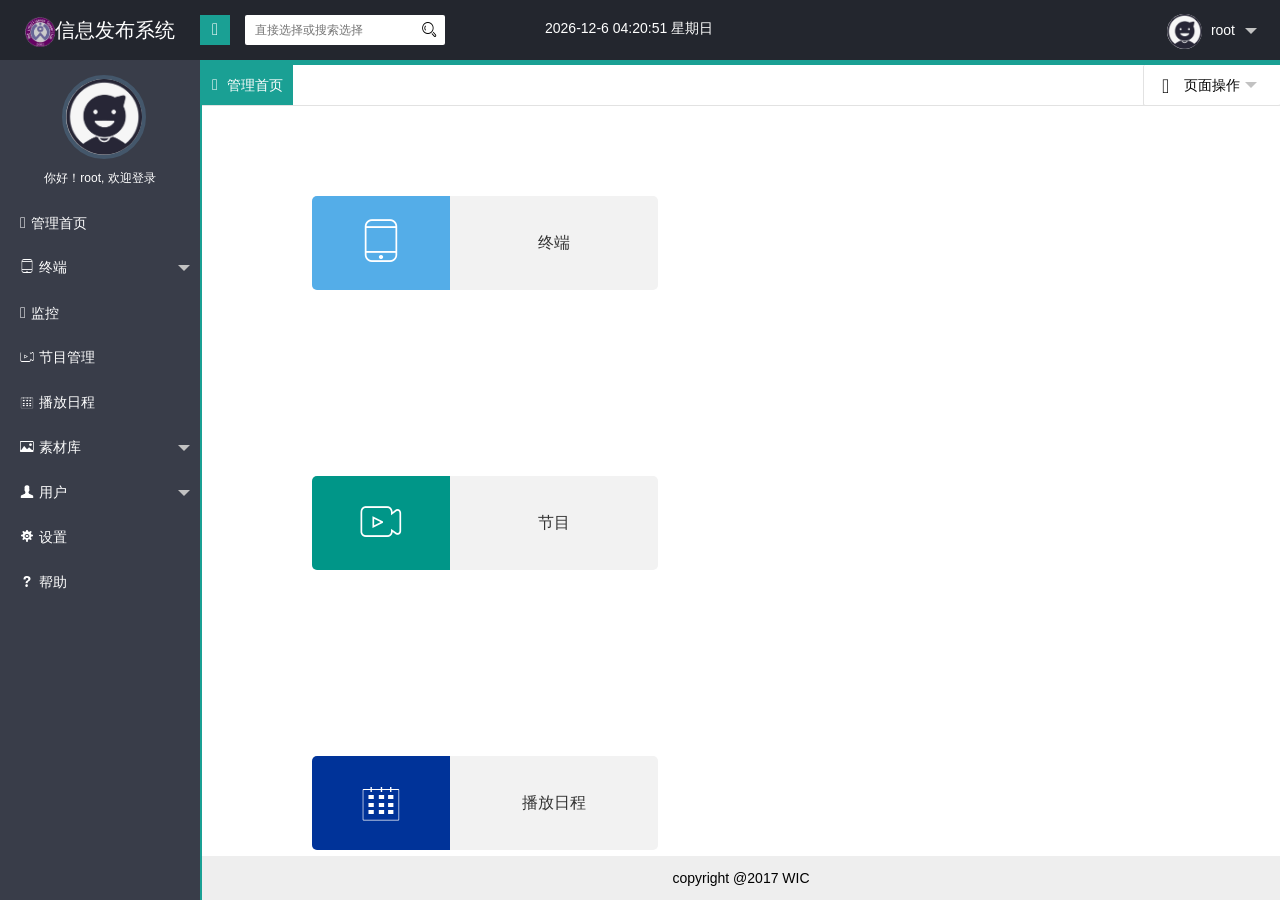
==== index.html @ 95e8db1d "1.0" ====
﻿<!DOCTYPE html>
<html>
<head>
	<meta charset="utf-8">
	<title>公共广播系统</title>
	<meta name="renderer" content="webkit">
	<meta http-equiv="X-UA-Compatible" content="IE=edge,chrome=1">
	<meta http-equiv="Access-Control-Allow-Origin" content="*">
	<meta name="viewport" content="width=device-width, initial-scale=1, maximum-scale=1">
	<meta name="format-detection" content="telephone=no">

	<link rel="icon" href="images/公司logo.png">
	<link rel="stylesheet" href="../layui/css/layui.css" media="all" />
	<link rel="stylesheet" href="../css/iconfont.css" media="all" />
	<link rel="stylesheet" href="../css/main.css" media="all" />

</head>
<body class="main_body">
	<div class="layui-layout layui-layout-admin">
		<!-- 顶部 -->
		<div class="layui-header header">
			<div class="layui-main">
				<a href="#" class="logo"><img src='images/公司logo.png' width="30" height="30">信息发布系统</a>
				<!-- 显示/隐藏菜单 -->
				<a href="javascript:;" class="iconfont hideMenu icon-menu1"></a>
				<!-- 搜索 -->
				<div class="layui-form component">
			        <select name="modules" lay-verify="required" lay-search="">
						<option value="">直接选择或搜索选择</option>
						<option value="1">首页</option>
						<option value="2">终端</option>
						<option value="3">终端群组</option>
						<option value="4">操作记录</option>
						<option value="5">节目管理</option>
						<option value="6">播放日程</option>
						<option value="7">素材库</option>
						<option value="8">模板比例</option>
						<option value="9">用户</option>
						<option value="10">设置</option>
						<option value="11">关于</option>
						<option value="12">帮助</option>
			        </select>
			        <i class="layui-icon">&#xe615;</i>
			    </div>

			    <!-- 天气信息 -->
			    <div class="weather" pc>
			    	<div id="tp-weather-widget"></div>
					<script>(function(T,h,i,n,k,P,a,g,e){g=function(){P=h.createElement(i);a=h.getElementsByTagName(i)[0];P.src=k;P.charset="utf-8";P.async=1;a.parentNode.insertBefore(P,a)};T["ThinkPageWeatherWidgetObject"]=n;T[n]||(T[n]=function(){(T[n].q=T[n].q||[]).push(arguments)});T[n].l=+new Date();if(T.attachEvent){T.attachEvent("onload",g)}else{T.addEventListener("load",g,false)}}(window,document,"script","tpwidget","//widget.seniverse.com/widget/chameleon.js"))</script>
					<script>tpwidget("init", {
					    "flavor": "slim",
					    "location": "WX4FBXXFKE4F",
					    "geolocation": "enabled",
					    "language": "zh-chs",
					    "unit": "c",
					    "theme": "chameleon",
					    "container": "tp-weather-widget",
					    "bubble": "disabled",
					    "alarmType": "badge",
					    "color": "#FFFFFF",
					    "uid": "U9EC08A15F",
					    "hash": "039da28f5581f4bcb5c799fb4cdfb673"
					});
					tpwidget("show");</script>  
			    </div>

                <div class="time" pc>
                    <div><span id="clock"></span></div>
                </div>

			    <!-- 顶部右侧菜单 -->
			    <ul class="layui-nav top_menu">
					<li class="layui-nav-item" pc>
						<a href="javascript:;">
							<img src="images/face.png" class="layui-circle" width="35" height="35">
							<cite>root</cite>
						</a>
						<dl class="layui-nav-child">
							<dd><a href="javascript:;" data-url="page/user/userInfo.html"><i class="iconfont icon-zhanghu2" data-icon="icon-zhanghu2"></i><cite>个人资料</cite></a></dd>
							<dd><a href="javascript:;" data-url="page/user/changePwd.html"><i class="iconfont icon-shezhi2" data-icon="icon-shezhi2"></i><cite>修改密码</cite></a></dd>
							<dd><a href="javascript:;" class="changeSkin noAddTab"><i class="iconfont icon-huanfu"></i><cite>更换皮肤</cite></a></dd>
							<dd><a href="page/login/login.html" class="noAddTab"><i class="iconfont icon-logout1"></i><cite>退出</cite></a></dd>
						</dl>
					</li>
				</ul>
			</div>
		</div>
		<!-- 左侧导航 -->
		<div class="layui-side layui-bg-black">
			<div class="user-photo">
				<a class="img" title="我的头像" ><img src="images/face.png"></a>
				<p>你好！<span class="userName">root</span>, 欢迎登录</p>
			</div>
			<div class="navBar layui-side-scroll"></div>
		</div>
		<!-- 右侧内容 -->
		<div class="layui-body layui-form">
			<div class="layui-tab marg0" lay-filter="bodyTab" id="top_tabs_box">
				<ul class="layui-tab-title top_tab" id="top_tabs">
					<li class="layui-this" lay-id=""><i class="iconfont icon-computer"></i> <cite>管理首页</cite></li>
				</ul>
				<ul class="layui-nav closeBox">
				  <li class="layui-nav-item">
				    <a href="javascript:;"><i class="iconfont icon-caozuo"></i> 页面操作</a>
				    <dl class="layui-nav-child">
				      <dd><a href="javascript:;" class="closePageOther"><i class="iconfont icon-guanbi1"></i> 关闭其他</a></dd>
				      <dd><a href="javascript:;" class="closePageAll"><i class="iconfont icon-guanbi2"></i> 关闭全部</a></dd>
				    </dl>
				  </li>
				</ul>
				<div class="layui-tab-content clildFrame">
					<div class="layui-tab-item layui-show">
						<iframe src="page/main.html"></iframe>
					</div>
				</div>
			</div>
		</div>
		<!-- 底部 -->
		<div class="layui-footer footer">
			<p>copyright @2017 WIC</p>
		</div>
	</div>
	
	<!-- 移动导航 -->
	<div class="site-tree-mobile layui-hide"><i class="layui-icon">&#xe602;</i></div>
	<div class="site-mobile-shade"></div>

	<script type="text/javascript" src="layui/layui.js"></script>
	<script type="text/javascript" src="js/leftNav.js"></script>
	<script type="text/javascript" src="js/index.js"></script>
    <script src="js/time.js" type=text/javascript></script>
    <script type="text/javascript">
        var clock = new Clock();
        clock.display(document.getElementById("clock"));
    </script>
</body>
</html>
---- layui/css/layui.css ----
/** layui-v1.0.9_rls MIT License By http://www.layui.com */
 .layui-laypage a,a{text-decoration:none}.layui-btn,.layui-inline,img{vertical-align:middle}.layui-btn,.layui-unselect{-webkit-user-select:none;-ms-user-select:none;-moz-user-select:none}.layui-btn,.layui-tree li i,.layui-unselect{-moz-user-select:none}blockquote,body,button,dd,div,dl,dt,form,h1,h2,h3,h4,h5,h6,input,li,ol,p,pre,td,textarea,th,ul{margin:0;padding:0;-webkit-tap-highlight-color:rgba(0,0,0,0)}a:active,a:hover{outline:0}img{display:inline-block;border:none}li{list-style:none}table{border-collapse:collapse;border-spacing:0}h1,h2,h3{font-size:14px;font-weight:400}h4,h5,h6{font-size:100%;font-weight:400}button,input,optgroup,option,select,textarea{font-family:inherit;font-size:inherit;font-style:inherit;font-weight:inherit;outline:0}pre{white-space:pre-wrap;white-space:-moz-pre-wrap;white-space:-pre-wrap;white-space:-o-pre-wrap;word-wrap:break-word}::-webkit-scrollbar{width:10px;height:10px}::-webkit-scrollbar-button:vertical{display:none}::-webkit-scrollbar-corner,::-webkit-scrollbar-track{background-color:#e2e2e2}::-webkit-scrollbar-thumb{border-radius:0;background-color:rgba(0,0,0,.3)}::-webkit-scrollbar-thumb:vertical:hover{background-color:rgba(0,0,0,.35)}::-webkit-scrollbar-thumb:vertical:active{background-color:rgba(0,0,0,.38)}@font-face{font-family:layui-icon;src:url(../font/iconfont.eot?v=1.0.9);src:url(../font/iconfont.eot?v=1.0.9#iefix) format('embedded-opentype'),url(../font/iconfont.svg?v=1.0.9#iconfont) format('svg'),url(../font/iconfont.woff?v=1.0.9) format('woff'),url(../font/iconfont.ttf?v=1.0.9) format('truetype')}.layui-icon{font-family:layui-icon!important;font-size:16px;font-style:normal;-webkit-font-smoothing:antialiased;-moz-osx-font-smoothing:grayscale}body{line-height:24px;font:14px Helvetica Neue,Helvetica,PingFang SC,\5FAE\8F6F\96C5\9ED1,Tahoma,Arial,sans-serif}hr{height:1px;margin:10px 0;border:0;background-color:#e2e2e2;clear:both}a{color:#333}a:hover{color:#777}a cite{font-style:normal;*cursor:pointer}.layui-box,.layui-box *{-webkit-box-sizing:content-box!important;-moz-box-sizing:content-box!important;box-sizing:content-box!important}.layui-border-box,.layui-border-box *{-webkit-box-sizing:border-box!important;-moz-box-sizing:border-box!important;box-sizing:border-box!important}.layui-clear{clear:both;*zoom:1}.layui-clear:after{content:'\20';clear:both;*zoom:1;display:block;height:0}.layui-inline{position:relative;display:inline-block;*display:inline;*zoom:1}.layui-edge{position:absolute;width:0;height:0;border-style:dashed;border-color:transparent;overflow:hidden}.layui-elip{text-overflow:ellipsis;overflow:hidden;white-space:nowrap}.layui-disabled,.layui-disabled:hover{color:#d2d2d2!important;cursor:not-allowed!important}.layui-circle{border-radius:100%}.layui-show{display:block!important}.layui-hide{display:none!important}.layui-main{position:relative;width:1140px;margin:0 auto}.layui-header{position:relative;z-index:1000;height:60px}.layui-header a:hover{transition:all .5s;-webkit-transition:all .5s}.layui-side{position:fixed;top:0;bottom:0;z-index:999;width:200px;overflow-x:hidden}.layui-side-scroll{width:220px;height:100%;overflow-x:hidden}.layui-body{position:absolute;left:200px;right:0;top:0;bottom:0;z-index:998;width:auto;overflow:hidden;overflow-y:auto;-webkit-box-sizing:border-box;-moz-box-sizing:border-box;box-sizing:border-box}.layui-layout-admin .layui-header{background-color:#23262E}.layui-layout-admin .layui-side{top:60px;width:200px;overflow-x:hidden}.layui-layout-admin .layui-body{top:60px;bottom:44px}.layui-layout-admin .layui-main{width:auto;margin:0 15px}.layui-layout-admin .layui-footer{position:fixed;left:200px;right:0;bottom:0;height:44px;background-color:#eee}.layui-btn,.layui-input,.layui-select,.layui-textarea,.layui-upload-button{outline:0;-webkit-transition:border-color .3s cubic-bezier(.65,.05,.35,.5);transition:border-color .3s cubic-bezier(.65,.05,.35,.5);-webkit-box-sizing:border-box!important;-moz-box-sizing:border-box!important;box-sizing:border-box!important}.layui-elem-quote{margin-bottom:10px;padding:15px;line-height:22px;border-left:5px solid #009688;border-radius:0 2px 2px 0;background-color:#f2f2f2}.layui-quote-nm{border-color:#e2e2e2;border-style:solid;border-width:1px 1px 1px 5px;background:0 0}.layui-elem-field{margin-bottom:10px;padding:0;border:1px solid #e2e2e2}.layui-elem-field legend{margin-left:20px;padding:0 10px;font-size:20px;font-weight:300}.layui-field-title{margin:10px 0 20px;border:none;border-top:1px solid #e2e2e2}.layui-field-box{padding:10px 15px}.layui-field-title .layui-field-box{padding:10px 0}.layui-progress{position:relative;height:6px;border-radius:20px;background-color:#e2e2e2}.layui-progress-bar{position:absolute;width:0;max-width:100%;height:6px;border-radius:20px;text-align:right;background-color:#5FB878;transition:all .3s;-webkit-transition:all .3s}.layui-progress-big,.layui-progress-big .layui-progress-bar{height:18px;line-height:18px}.layui-progress-text{position:relative;top:-18px;line-height:18px;font-size:12px;color:#666}.layui-progress-big .layui-progress-text{position:static;padding:0 10px;color:#fff}.layui-collapse{border:1px solid #e2e2e2;border-radius:2px}.layui-colla-item{border-top:1px solid #e2e2e2}.layui-colla-item:first-child{border-top:none}.layui-colla-title{position:relative;height:42px;line-height:42px;padding:0 15px 0 35px;color:#333;background-color:#f2f2f2;cursor:pointer}.layui-colla-content{display:none;padding:10px 15px;line-height:22px;border-top:1px solid #e2e2e2;color:#666}.layui-colla-icon{position:absolute;left:15px;top:0;font-size:14px}.layui-bg-red{background-color:#FF5722}.layui-bg-orange{background-color:#F7B824}.layui-bg-green{background-color:#009688}.layui-bg-cyan{background-color:#2F4056}.layui-bg-blue{background-color:#1E9FFF}.layui-bg-black{background-color:#393D49}.layui-bg-gray{background-color:#eee}.layui-word-aux{font-size:12px;color:#999;padding:0 5px}.layui-btn{display:inline-block;height:38px;line-height:38px;padding:0 18px;background-color:#009688;color:#fff;white-space:nowrap;text-align:center;font-size:14px;border:none;border-radius:2px;cursor:pointer;opacity:.9;filter:alpha(opacity=90)}.layui-btn:hover{opacity:.8;filter:alpha(opacity=80);color:#fff}.layui-btn:active{opacity:1;filter:alpha(opacity=100)}.layui-btn+.layui-btn{margin-left:10px}.layui-btn-radius{border-radius:100px}.layui-btn .layui-icon{font-size:18px;vertical-align:bottom}.layui-btn-primary{border:1px solid #C9C9C9;background-color:#fff;color:#555}.layui-btn-primary:hover{border-color:#009688;color:#333}.layui-btn-normal{background-color:#1E9FFF}.layui-btn-warm{background-color:#F7B824}.layui-btn-danger{background-color:#FF5722}.layui-btn-disabled,.layui-btn-disabled:active,.layui-btn-disabled:hover{border:1px solid #e6e6e6;background-color:#FBFBFB;color:#C9C9C9;cursor:not-allowed;opacity:1}.layui-btn-big{height:44px;line-height:44px;padding:0 25px;font-size:16px}.layui-btn-small{height:30px;line-height:30px;padding:0 10px;font-size:12px}.layui-btn-small i{font-size:16px!important}.layui-btn-mini{height:22px;line-height:22px;padding:0 5px;font-size:12px}.layui-btn-mini i{font-size:14px!important}.layui-btn-group{display:inline-block;vertical-align:middle;font-size:0}.layui-btn-group .layui-btn{margin-left:0!important;margin-right:0!important;border-left:1px solid rgba(255,255,255,.5);border-radius:0}.layui-btn-group .layui-btn-primary{border-left:none}.layui-btn-group .layui-btn-primary:hover{border-color:#C9C9C9;color:#009688}.layui-btn-group .layui-btn:first-child{border-left:none;border-radius:2px 0 0 2px}.layui-btn-group .layui-btn-primary:first-child{border-left:1px solid #c9c9c9}.layui-btn-group .layui-btn:last-child{border-radius:0 2px 2px 0}.layui-btn-group .layui-btn+.layui-btn{margin-left:0}.layui-btn-group+.layui-btn-group{margin-left:10px}.layui-input,.layui-select,.layui-textarea{height:38px;line-height:38px;line-height:36px\9;border:1px solid #e6e6e6;background-color:#fff;border-radius:2px}.layui-form-label,.layui-form-mid,.layui-textarea{line-height:20px;position:relative}.layui-input,.layui-textarea{display:block;width:100%;padding-left:10px}.layui-input:hover,.layui-textarea:hover{border-color:#D2D2D2!important}.layui-input:focus,.layui-textarea:focus{border-color:#C9C9C9!important}.layui-textarea{min-height:100px;height:auto;padding:6px 10px;resize:vertical}.layui-select{padding:0 10px}.layui-form input[type=checkbox],.layui-form input[type=radio],.layui-form select{display:none}.layui-form-item{margin-bottom:15px;clear:both;*zoom:1}.layui-form-item:after{content:'\20';clear:both;*zoom:1;display:block;height:0}.layui-form-label{float:left;display:block;padding:9px 15px;width:80px;font-weight:400;text-align:right}.layui-form-item .layui-inline{margin-bottom:5px;margin-right:10px}.layui-input-block,.layui-input-inline{position:relative}.layui-input-block{margin-left:110px;min-height:36px}.layui-input-inline{display:inline-block;vertical-align:middle}.layui-form-item .layui-input-inline{float:left;width:190px;margin-right:10px}.layui-form-text .layui-input-inline{width:auto}.layui-form-mid{float:left;display:block;padding:8px 0;margin-right:10px}.layui-form-danger+.layui-form-select .layui-input,.layui-form-danger:focus{border:1px solid #FF5722!important}.layui-form-select{position:relative}.layui-form-select .layui-input{padding-right:30px;cursor:pointer}.layui-form-select .layui-edge{position:absolute;right:10px;top:50%;margin-top:-3px;cursor:pointer;border-width:6px;border-top-color:#c2c2c2;border-top-style:solid;transition:all .3s;-webkit-transition:all .3s}.layui-form-select dl{display:none;position:absolute;left:0;top:42px;padding:5px 0;z-index:999;min-width:100%;border:1px solid #d2d2d2;max-height:300px;overflow-y:auto;background-color:#fff;border-radius:2px;box-shadow:0 2px 4px rgba(0,0,0,.12);box-sizing:border-box}.layui-form-select dl dd,.layui-form-select dl dt{padding:0 10px;line-height:36px;white-space:nowrap;overflow:hidden;text-overflow:ellipsis}.layui-form-select dl dt{font-size:12px;color:#999}.layui-form-select dl dd{cursor:pointer}.layui-form-select dl dd:hover{background-color:#f2f2f2}.layui-form-select .layui-select-group dd{padding-left:20px}.layui-form-select dl dd.layui-this{background-color:#5FB878;color:#fff}.layui-form-checkbox,.layui-form-select dl dd.layui-disabled{background-color:#fff}.layui-form-selected dl{display:block}.layui-form-checkbox,.layui-form-checkbox *,.layui-form-radio,.layui-form-radio *,.layui-form-switch{display:inline-block;vertical-align:middle}.layui-form-selected .layui-edge{margin-top:-9px;-webkit-transform:rotate(180deg);transform:rotate(180deg);margin-top:-3px\9}:root .layui-form-selected .layui-edge{margin-top:-9px\0/IE9}.layui-select-none{margin:5px 0;text-align:center;color:#999}.layui-select-disabled .layui-disabled{border-color:#eee!important}.layui-select-disabled .layui-edge{border-top-color:#d2d2d2}.layui-form-checkbox{position:relative;height:30px;line-height:28px;margin-right:10px;padding-right:30px;border:1px solid #d2d2d2;cursor:pointer;font-size:0;border-radius:2px;-webkit-transition:.1s linear;transition:.1s linear;box-sizing:border-box!important}.layui-form-checkbox:hover{border:1px solid #c2c2c2}.layui-form-checkbox span{padding:0 10px;height:100%;font-size:14px;background-color:#d2d2d2;color:#fff;overflow:hidden;white-space:nowrap;text-overflow:ellipsis}.layui-form-checkbox:hover span{background-color:#c2c2c2}.layui-form-checkbox i{position:absolute;right:0;width:30px;color:#fff;font-size:20px;text-align:center}.layui-form-checkbox:hover i{color:#c2c2c2}.layui-form-checked,.layui-form-checked:hover{border-color:#5FB878}.layui-form-checked span,.layui-form-checked:hover span{background-color:#5FB878}.layui-form-checked i,.layui-form-checked:hover i{color:#5FB878}.layui-form-item .layui-form-checkbox{margin-top:4px}.layui-form-checkbox[lay-skin=primary]{height:auto!important;line-height:normal!important;border:none!important;margin-right:0;padding-right:0;background:0 0}.layui-form-checkbox[lay-skin=primary] span{float:right;padding-right:15px;line-height:18px;background:0 0;color:#666}.layui-form-checkbox[lay-skin=primary] i{position:relative;top:0;width:16px;line-height:16px;border:1px solid #d2d2d2;font-size:12px;border-radius:2px;background-color:#fff;-webkit-transition:.1s linear;transition:.1s linear}.layui-form-checkbox[lay-skin=primary]:hover i{border-color:#5FB878;color:#fff}.layui-form-checked[lay-skin=primary] i{border-color:#5FB878;background-color:#5FB878;color:#fff}.layui-checkbox-disbaled[lay-skin=primary] span{background:0 0!important}.layui-checkbox-disbaled[lay-skin=primary]:hover i{border-color:#d2d2d2}.layui-form-item .layui-form-checkbox[lay-skin=primary]{margin-top:10px}.layui-form-switch{position:relative;height:22px;line-height:22px;width:42px;padding:0 5px;margin-top:8px;border:1px solid #d2d2d2;border-radius:20px;cursor:pointer;background-color:#fff;-webkit-transition:.1s linear;transition:.1s linear}.layui-form-switch i{position:absolute;left:5px;top:3px;width:16px;height:16px;border-radius:20px;background-color:#d2d2d2;-webkit-transition:.1s linear;transition:.1s linear}.layui-form-switch em{position:absolute;right:5px;top:0;width:25px;padding:0!important;text-align:center!important;color:#999!important;font-style:normal!important;font-size:12px}.layui-form-onswitch{border-color:#5FB878;background-color:#5FB878}.layui-form-onswitch i{left:32px;background-color:#fff}.layui-form-onswitch em{left:5px;right:auto;color:#fff!important}.layui-checkbox-disbaled{border-color:#e2e2e2!important}.layui-checkbox-disbaled span{background-color:#e2e2e2!important}.layui-checkbox-disbaled:hover i{color:#fff!important}.layui-form-radio{line-height:28px;margin:6px 10px 0 0;padding-right:10px;cursor:pointer;font-size:0}.layui-form-radio i{margin-right:8px;font-size:22px;color:#c2c2c2}.layui-form-radio span{font-size:14px}.layui-form-radio i:hover,.layui-form-radioed i{color:#5FB878}.layui-radio-disbaled i{color:#e2e2e2!important}.layui-form-pane .layui-form-label{width:110px;padding:8px 15px;height:38px;line-height:20px;border:1px solid #e6e6e6;border-radius:2px 0 0 2px;text-align:center;background-color:#FBFBFB;overflow:hidden;white-space:nowrap;text-overflow:ellipsis;-webkit-box-sizing:border-box!important;-moz-box-sizing:border-box!important;box-sizing:border-box!important}.layui-form-pane .layui-input-inline{margin-left:-1px}.layui-form-pane .layui-input-block{margin-left:110px;left:-1px}.layui-form-pane .layui-input{border-radius:0 2px 2px 0}.layui-form-pane .layui-form-text .layui-form-label{float:none;width:100%;border-right:1px solid #e6e6e6;border-radius:2px;-webkit-box-sizing:border-box!important;-moz-box-sizing:border-box!important;box-sizing:border-box!important;text-align:left}.layui-laypage button,.layui-laypage input,.layui-nav{-webkit-box-sizing:border-box!important;-moz-box-sizing:border-box!important}.layui-form-pane .layui-form-text .layui-input-inline{display:block;margin:0;top:-1px;clear:both}.layui-form-pane .layui-form-text .layui-input-block{margin:0;left:0;top:-1px}.layui-form-pane .layui-form-text .layui-textarea{min-height:100px;border-radius:0 0 2px 2px}.layui-form-pane .layui-form-checkbox{margin:4px 0 4px 10px}.layui-form-pane .layui-form-radio,.layui-form-pane .layui-form-switch{margin-top:6px;margin-left:10px}.layui-form-pane .layui-form-item[pane]{position:relative;border:1px solid #e6e6e6}.layui-form-pane .layui-form-item[pane] .layui-form-label{position:absolute;left:0;top:0;height:100%;border-width:0 1px 0 0}.layui-form-pane .layui-form-item[pane] .layui-input-inline{margin-left:110px}.layui-layedit{border:1px solid #d2d2d2;border-radius:2px}.layui-layedit-tool{padding:3px 5px;border-bottom:1px solid #e2e2e2;font-size:0}.layedit-tool-fixed{position:fixed;top:0;border-top:1px solid #e2e2e2}.layui-layedit-tool .layedit-tool-mid,.layui-layedit-tool .layui-icon{display:inline-block;vertical-align:middle;text-align:center;font-size:14px}.layui-layedit-tool .layui-icon{position:relative;width:32px;height:30px;line-height:30px;margin:3px 5px;color:#777;cursor:pointer;border-radius:2px}.layui-layedit-tool .layui-icon:hover{color:#393D49}.layui-layedit-tool .layui-icon:active{color:#000}.layui-layedit-tool .layedit-tool-active{background-color:#e2e2e2;color:#000}.layui-layedit-tool .layui-disabled,.layui-layedit-tool .layui-disabled:hover{color:#d2d2d2;cursor:not-allowed}.layui-layedit-tool .layedit-tool-mid{width:1px;height:18px;margin:0 10px;background-color:#d2d2d2}.layedit-tool-html{width:50px!important;font-size:30px!important}.layedit-tool-b,.layedit-tool-code,.layedit-tool-help{font-size:16px!important}.layedit-tool-d,.layedit-tool-face,.layedit-tool-image,.layedit-tool-unlink{font-size:18px!important}.layedit-tool-image input{position:absolute;font-size:0;left:0;top:0;width:100%;height:100%;opacity:.01;filter:Alpha(opacity=1);cursor:pointer}.layui-layedit-iframe iframe{display:block;width:100%}#LAY_layedit_code{overflow:hidden}.layui-table{width:100%;margin:10px 0;background-color:#fff}.layui-table tr{transition:all .3s;-webkit-transition:all .3s}.layui-table thead tr{background-color:#f2f2f2}.layui-table th{text-align:left}.layui-table td,.layui-table th{padding:9px 15px;min-height:20px;line-height:20px;border:1px solid #e2e2e2;font-size:14px}.layui-table tr:hover,.layui-table[lay-even] tr:nth-child(even){background-color:#f8f8f8}.layui-table[lay-skin=line],.layui-table[lay-skin=row]{border:1px solid #e2e2e2}.layui-table[lay-skin=line] td,.layui-table[lay-skin=line] th{border:none;border-bottom:1px solid #e2e2e2}.layui-table[lay-skin=row] td,.layui-table[lay-skin=row] th{border:none;border-right:1px solid #e2e2e2}.layui-table[lay-skin=nob] td,.layui-table[lay-skin=nob] th{border:none}.layui-upload-button{position:relative;display:inline-block;vertical-align:middle;min-width:60px;height:38px;line-height:38px;border:1px solid #DFDFDF;border-radius:2px;overflow:hidden;background-color:#fff;color:#666}.layui-upload-button:hover{border:1px solid #aaa;color:#333}.layui-upload-button:active{border:1px solid #4CAF50;color:#000}.layui-upload-button input,.layui-upload-file{opacity:.01;filter:Alpha(opacity=1);cursor:pointer}.layui-upload-button input{position:absolute;left:0;top:0;z-index:10;font-size:100px;width:100%;height:100%}.layui-upload-icon{display:block;margin:0 15px;text-align:center}.layui-upload-icon i{margin-right:5px;vertical-align:top;font-size:20px;color:#5FB878}.layui-upload-iframe{position:absolute;width:0;height:0;border:0;visibility:hidden}.layui-upload-enter{border:1px solid #009E94;background-color:#009E94;color:#fff;-webkit-transform:scale(1.1);transform:scale(1.1)}.layui-upload-enter .layui-upload-icon,.layui-upload-enter .layui-upload-icon i{color:#fff}.layui-flow-more{margin:10px 0;text-align:center;color:#999;font-size:14px}.layui-flow-more a{height:32px;line-height:32px}.layui-flow-more a *{display:inline-block;vertical-align:top}.layui-flow-more a cite{padding:0 20px;border-radius:3px;background-color:#eee;color:#333;font-style:normal}.layui-flow-more a cite:hover{opacity:.8}.layui-flow-more a i{font-size:30px;color:#737383}.layui-laypage{display:inline-block;*display:inline;*zoom:1;vertical-align:middle;margin:10px 0;font-size:0}.layui-laypage>:first-child,.layui-laypage>:first-child em{border-radius:2px 0 0 2px}.layui-laypage>:last-child,.layui-laypage>:last-child em{border-radius:0 2px 2px 0}.layui-laypage a,.layui-laypage span{display:inline-block;*display:inline;*zoom:1;vertical-align:middle;padding:0 15px;border:1px solid #e2e2e2;height:28px;line-height:28px;margin:0 -1px 5px 0;background-color:#fff;color:#333;font-size:12px}.layui-laypage em{font-style:normal}.layui-laypage span{color:#999;font-weight:700}.layui-laypage .layui-laypage-curr{position:relative}.layui-laypage .layui-laypage-curr em{position:relative;color:#fff;font-weight:400}.layui-laypage .layui-laypage-curr .layui-laypage-em{position:absolute;left:-1px;top:-1px;padding:1px;width:100%;height:100%;background-color:#009688}.layui-laypage-em{border-radius:2px}.layui-laypage-next em,.layui-laypage-prev em{font-family:Sim sun;font-size:16px}.layui-laypage .layui-laypage-total{height:30px;line-height:30px;margin-left:1px;border:none;font-weight:400}.layui-laypage button,.layui-laypage input{height:30px;line-height:30px;border:1px solid #e2e2e2;border-radius:2px;vertical-align:top;background-color:#fff;box-sizing:border-box!important}.layui-laypage input{width:50px;margin:0 5px;text-align:center}.layui-laypage button{margin-left:5px;padding:0 15px;cursor:pointer}.layui-code{position:relative;margin:10px 0;padding:15px;line-height:20px;border:1px solid #ddd;border-left-width:6px;background-color:#F2F2F2;color:#333;font-family:Courier New;font-size:12px}.layui-tree{line-height:26px}.layui-tree li{text-overflow:ellipsis;overflow:hidden;white-space:nowrap}.layui-tree li .layui-tree-spread,.layui-tree li a{display:inline-block;vertical-align:top;height:26px;*display:inline;*zoom:1;cursor:pointer}.layui-tree li a{font-size:0}.layui-tree li a i{font-size:16px}.layui-tree li a cite{padding:0 6px;font-size:14px;font-style:normal}.layui-tree li i{padding-left:6px;color:#333}.layui-tree li .layui-tree-check{font-size:13px}.layui-tree li .layui-tree-check:hover{color:#009E94}.layui-tree li ul{display:none;margin-left:20px}.layui-tree li .layui-tree-enter{line-height:24px;border:1px dotted #000}.layui-tree-drag{display:none;position:absolute;left:-666px;top:-666px;background-color:#f2f2f2;padding:5px 10px;border:1px dotted #000;white-space:nowrap}.layui-tree-drag i{padding-right:5px}.layui-nav{position:relative;padding:0 20px;background-color:#393D49;color:#c2c2c2;border-radius:2px;font-size:0;box-sizing:border-box!important}.layui-nav *{font-size:14px}.layui-nav .layui-nav-item{position:relative;display:inline-block;*display:inline;*zoom:1;vertical-align:middle;line-height:60px}.layui-nav .layui-nav-item a{display:block;padding:0 20px;color:#c2c2c2;transition:all .3s;-webkit-transition:all .3s}.layui-nav .layui-this:after,.layui-nav-bar,.layui-nav-tree .layui-nav-itemed:after{position:absolute;left:0;top:0;width:0;height:5px;background-color:#5FB878;transition:all .2s;-webkit-transition:all .2s}.layui-nav-bar{z-index:1000}.layui-nav .layui-nav-item a:hover,.layui-nav .layui-this a{color:#fff}.layui-nav .layui-this:after{content:'';top:auto;bottom:0;width:100%}.layui-nav .layui-nav-more{content:'';width:0;height:0;border-style:solid dashed dashed;border-color:#c2c2c2 transparent transparent;overflow:hidden;cursor:pointer;transition:all .2s;-webkit-transition:all .2s;position:absolute;top:28px;right:3px;border-width:6px}.layui-nav .layui-nav-mored,.layui-nav-itemed .layui-nav-more{top:22px;border-style:dashed dashed solid;border-color:transparent transparent #c2c2c2}.layui-nav-child{display:none;position:absolute;left:0;top:65px;min-width:100%;line-height:36px;padding:5px 0;box-shadow:0 2px 4px rgba(0,0,0,.12);border:1px solid #d2d2d2;background-color:#fff;z-index:100;border-radius:2px;white-space:nowrap}.layui-nav .layui-nav-child a{color:#333}.layui-nav .layui-nav-child a:hover{background-color:#f2f2f2;color:#333}.layui-nav-child dd{position:relative}.layui-nav-child dd.layui-this{background-color:#5FB878;color:#fff}.layui-nav-child dd.layui-this a{color:#fff}.layui-nav-child dd.layui-this:after{display:none}.layui-nav-tree{width:200px;padding:0}.layui-nav-tree .layui-nav-item{display:block;width:100%;line-height:45px}.layui-nav-tree .layui-nav-item a{height:45px;text-overflow:ellipsis;overflow:hidden;white-space:nowrap}.layui-nav-tree .layui-nav-item a:hover{background-color:#4E5465}.layui-nav-tree .layui-nav-child dd.layui-this,.layui-nav-tree .layui-this,.layui-nav-tree .layui-this>a,.layui-nav-tree .layui-this>a:hover{background-color:#009688;color:#fff}.layui-nav-tree .layui-this:after{display:none}.layui-nav-itemed>a,.layui-nav-tree .layui-nav-title a,.layui-nav-tree .layui-nav-title a:hover{background-color:#2B2E37!important;color:#fff!important}.layui-nav-tree .layui-nav-bar{width:5px;height:0;background-color:#009688}.layui-nav-tree .layui-nav-child{position:relative;z-index:0;top:0;border:none;box-shadow:none}.layui-nav-tree .layui-nav-child a{height:40px;line-height:40px;color:#c2c2c2}.layui-nav-tree .layui-nav-child,.layui-nav-tree .layui-nav-child a:hover{background:0 0;color:#fff}.layui-nav-tree .layui-nav-more{top:20px;right:10px}.layui-nav-itemed .layui-nav-more{top:14px}.layui-nav-itemed .layui-nav-child{display:block;padding:0}.layui-nav-side{position:fixed;top:0;bottom:0;left:0;overflow-x:hidden;z-index:999}.layui-breadcrumb{visibility:hidden;font-size:0}.layui-breadcrumb a{padding-right:8px;line-height:22px;font-size:14px;color:#333!important}.layui-breadcrumb a:hover{color:#01AAED!important}.layui-breadcrumb a cite,.layui-breadcrumb a span{color:#666;cursor:text;font-style:normal}.layui-breadcrumb a span{padding-left:8px;font-family:Sim sun}.layui-tab{margin:10px 0;text-align:left!important}.layui-fixbar li,.layui-tab-bar,.layui-tab-title li,.layui-util-face ul li{cursor:pointer;text-align:center}.layui-tab[overflow]>.layui-tab-title{overflow:hidden}.layui-tab-title{position:relative;left:0;height:40px;white-space:nowrap;font-size:0;border-bottom:1px solid #e2e2e2;transition:all .2s;-webkit-transition:all .2s}.layui-tab-title li{display:inline-block;*display:inline;*zoom:1;vertical-align:middle;font-size:14px;transition:all .2s;-webkit-transition:all .2s;position:relative;line-height:40px;min-width:65px;padding:0 10px}.layui-tab-title li a{display:block}.layui-tab-title .layui-this{color:#000}.layui-tab-title .layui-this:after{position:absolute;left:0;top:0;content:'';width:100%;height:41px;border:1px solid #e2e2e2;border-bottom-color:#fff;border-radius:2px 2px 0 0;-webkit-box-sizing:border-box!important;-moz-box-sizing:border-box!important;box-sizing:border-box!important;pointer-events:none}.layui-tab-bar{position:absolute;right:0;top:0;z-index:10;width:30px;height:39px;line-height:39px;border:1px solid #e2e2e2;border-radius:2px;background-color:#fff}.layui-tab-bar .layui-icon{position:relative;display:inline-block;top:3px;transition:all .3s;-webkit-transition:all .3s}.layui-tab-item,.layui-util-face .layui-layer-TipsG{display:none}.layui-tab-more{padding-right:30px;height:auto;white-space:normal}.layui-tab-more li.layui-this:after{border-bottom-color:#e2e2e2;border-radius:2px}.layui-tab-more .layui-tab-bar .layui-icon{top:-2px;top:3px\9;-webkit-transform:rotate(180deg);transform:rotate(180deg)}:root .layui-tab-more .layui-tab-bar .layui-icon{top:-2px\0/IE9}.layui-tab-content{padding:10px}.layui-tab-title li .layui-tab-close{position:relative;margin-left:8px;top:1px;color:#c2c2c2;transition:all .2s;-webkit-transition:all .2s}.layui-tab-title li .layui-tab-close:hover{border-radius:2px;background-color:#FF5722;color:#fff}.layui-tab-brief>.layui-tab-title .layui-this{color:#009688}.layui-tab-brief>.layui-tab-more li.layui-this:after,.layui-tab-brief>.layui-tab-title .layui-this:after{border:none;border-radius:0;border-bottom:3px solid #5FB878}.layui-tab-brief[overflow]>.layui-tab-title .layui-this:after{top:-1px}.layui-tab-card{border:1px solid #e2e2e2;border-radius:2px;box-shadow:0 2px 5px 0 rgba(0,0,0,.1)}.layui-tab-card>.layui-tab-title{background-color:#f2f2f2}.layui-tab-card>.layui-tab-title li{margin-right:-1px;margin-left:-1px}.layui-tab-card>.layui-tab-title .layui-this{background-color:#fff}.layui-tab-card>.layui-tab-title .layui-this:after{border-top:none;border-width:1px;border-bottom-color:#fff}.layui-tab-card>.layui-tab-title .layui-tab-bar{height:40px;line-height:40px;border-radius:0;border-top:none;border-right:none}.layui-tab-card>.layui-tab-more .layui-this{background:0 0;color:#5FB878}.layui-tab-card>.layui-tab-more .layui-this:after{border:none}.layui-fixbar{position:fixed;right:15px;bottom:15px;z-index:9999}.layui-fixbar li{width:50px;height:50px;line-height:50px;margin-bottom:1px;font-size:30px;background-color:#9F9F9F;color:#fff;border-radius:2px;opacity:.95}.layui-fixbar li:hover{opacity:.85}.layui-fixbar li:active{opacity:1}.layui-fixbar .layui-fixbar-top{display:none;font-size:40px}body .layui-util-face{border:none;background:0 0}body .layui-util-face .layui-layer-content{padding:0;background-color:#fff;color:#666;box-shadow:none}.layui-util-face ul{position:relative;width:372px;padding:10px;border:1px solid #D9D9D9;background-color:#fff;box-shadow:0 0 20px rgba(0,0,0,.2)}.layui-util-face ul li{float:left;border:1px solid #e8e8e8;height:22px;width:26px;overflow:hidden;margin:-1px 0 0 -1px;padding:4px 2px}.layui-util-face ul li:hover{position:relative;z-index:2;border:1px solid #eb7350;background:#fff9ec}.layui-anim{-webkit-animation-duration:.3s;animation-duration:.3s;-webkit-animation-fill-mode:both;animation-fill-mode:both}.layui-anim-loop{-webkit-animation-iteration-count:infinite;animation-iteration-count:infinite}@-webkit-keyframes layui-rotate{from{-webkit-transform:rotate(0)}to{-webkit-transform:rotate(360deg)}}@keyframes layui-rotate{from{transform:rotate(0)}to{transform:rotate(360deg)}}.layui-anim-rotate{-webkit-animation-name:layui-rotate;animation-name:layui-rotate;-webkit-animation-duration:1s;animation-duration:1s;-webkit-animation-timing-function:linear;animation-timing-function:linear}@-webkit-keyframes layui-up{from{-webkit-transform:translate3d(0,100%,0);opacity:.3}to{-webkit-transform:translate3d(0,0,0);opacity:1}}@keyframes layui-up{from{transform:translate3d(0,100%,0);opacity:.3}to{transform:translate3d(0,0,0);opacity:1}}.layui-anim-up{-webkit-animation-name:layui-up;animation-name:layui-up}@-webkit-keyframes layui-upbit{from{-webkit-transform:translate3d(0,30px,0);opacity:.3}to{-webkit-transform:translate3d(0,0,0);opacity:1}}@keyframes layui-upbit{from{transform:translate3d(0,30px,0);opacity:.3}to{transform:translate3d(0,0,0);opacity:1}}.layui-anim-upbit{-webkit-animation-name:layui-upbit;animation-name:layui-upbit}@-webkit-keyframes layui-scale{0%{opacity:.3;-webkit-transform:scale(.5)}100%{opacity:1;-webkit-transform:scale(1)}}@keyframes layui-scale{0%{opacity:.3;-ms-transform:scale(.5);transform:scale(.5)}100%{opacity:1;-ms-transform:scale(1);transform:scale(1)}}.layui-anim-scale{-webkit-animation-name:layui-scale;animation-name:layui-scale}@-webkit-keyframes layui-scale-spring{0%{opacity:.5;-webkit-transform:scale(.5)}80%{opacity:.8;-webkit-transform:scale(1.1)}100%{opacity:1;-webkit-transform:scale(1)}}@keyframes layui-scale-spring{0%{opacity:.5;-ms-transform:scale(.5);transform:scale(.5)}80%{opacity:.8;-ms-transform:scale(1.1);transform:scale(1.1)}100%{opacity:1;-ms-transform:scale(1);transform:scale(1)}}.layui-anim-scaleSpring{-webkit-animation-name:layui-scale-spring;animation-name:layui-scale-spring}@media screen and (max-width:450px){.layui-form-item .layui-form-label{text-overflow:ellipsis;overflow:hidden;white-space:nowrap}.layui-form-item .layui-inline{display:block;margin-right:0;margin-bottom:20px;clear:both}.layui-form-item .layui-inline:after{content:'\20';clear:both;display:block;height:0}.layui-form-item .layui-input-inline{display:block;float:none;left:-3px;width:auto;margin:0 0 10px 112px}.layui-form-item .layui-input-inline+.layui-form-mid{margin-left:110px;top:-5px;padding:0}.layui-form-item .layui-form-checkbox{margin-right:5px;margin-bottom:5px}}

 /*子页面样式*/
.childrenBody{ margin:10px 10px 0; }
.layui-table td, .layui-table th{ word-break:break-all; }
/*文字选中背景色*/
::selection{background:#ff5722; color:#fff;}
/*表格中的操作按钮样式问题*/
.layui-table .layui-btn, .layui-table .layui-btn+.layui-btn{ margin:2px 5px; }
.layui-inline{ margin:5px 5px 5px 0; }
---- css/iconfont.css ----
/*ʹ����iconfont-����Ͱ�ʸ��ͼ���*/
/*��ַ http://www.iconfont.cn */
/*ʹ��github��¼���û���18362925873@163.com  ����zxc123..*/
/*ʹ�÷��� http://www.cnblogs.com/lch880/p/3359222.html */

@font-face {
  font-family: 'iconfont';  /* project id 370043 */
  src: url('//at.alicdn.com/t/font_370043_sfa3g8jy9cat6gvi.eot');
  src: url('//at.alicdn.com/t/font_370043_sfa3g8jy9cat6gvi.eot?#iefix') format('embedded-opentype'),
  url('//at.alicdn.com/t/font_370043_sfa3g8jy9cat6gvi.woff') format('woff'),
  url('//at.alicdn.com/t/font_370043_sfa3g8jy9cat6gvi.ttf') format('truetype'),
  url('//at.alicdn.com/t/font_370043_sfa3g8jy9cat6gvi.svg#iconfont') format('svg');
}

.iconfont {
  font-family:"iconfont" !important;
  font-size:16px;
  font-style:normal;
  -webkit-font-smoothing: antialiased;
  -moz-osx-font-smoothing: grayscale;
}

.icon-screengroup:before {content: '\e644';}

.icon-shezhi1:before {content: '\e661';}

.icon-shezhi2:before {content: '\e60a';}

.icon-shezhi3:before {content: '\e622';}

.icon-shezhi4:before {content: '\e645';}

.icon-huanfu:before {content: '\e60c';}

.icon-logout1:before {content: '\e638';}

.icon-logout2:before {content: '\e655';}

.icon-logout3:before {content: '\e76a';}

.icon-zhanghu1:before {content: '\e608';}

.icon-zhanghu2:before {content: '\e602';}

.icon-menu1:before {content: '\e721';}

.icon-dianziping:before {content: '\e673';}

.icon-caozuo:before {content: '\e628';}

.icon-guanbi1:before {content: '\e71c';}

.icon-guanbi2:before {content: '\e633';}

.icon-computer:before {content: '\e649';}

.icon-jilu:before {content: '\e612';}

.icon-edit:before {content: '\e61a';}

.icon-look:before {content: '\e634';}

.icon-chengyuan:before {content: '\e605';}

.icon-send:before {content: '\e715';}

.icon-monitor:before {content: '\e603';}

.icon-permissions:before {content: '\e6b4';}

.icon-wake:before {content: '\e669';}
---- css/main.css ----
/*公共样式*/
.main_body{ min-width:320px; }
.layui-elem-quote.title{ padding:10px 15px; margin-bottom:0; }
.layui-tab-more{ position: relative; z-index: 99; background:#fff; }
.layui-layer-tab .layui-layer-title span.layui-layer-tabnow{ height:42px !important; }
.layui-layer-tab .layui-layer-title span{ min-width:45px !important; }
.marg0{ margin:0; }
/*模拟加载层图标样式*/
.layui-layer-dialog .layui-layer-content .layui-layer-ico16{ background-size:100% 100% !important; }

/*样式改变的过渡*/
.showMenu .layui-body,.showMenu .layui-footer,.showMenu.layui-layout-admin .layui-side,.logo,.top_menu .layui-nav-item[pc],.component,.top_menu .layui-nav-item[mobile],.layui-nav,.layui-layout-admin .layui-main,.site-mobile .layui-side,.layui-layout-admin .layui-side,.site-mobile .site-tree-mobile,.layui-body,.layui-layout-admin .layui-footer,.layui-layout-admin .layui-side,.panel,.panel .panel_icon i{ transition: all 0.3s ease-in-out;-webkit-transition: all 0.3s ease-in-out;-o-transition: all 0.3s ease-in-out;-moz-transition: all 0.3s ease-in-out;-ms-transition: all 0.3s ease-in-out; }


.showMenu.layui-layout-admin .layui-side{ left:-200px; }
.showMenu .layui-body,.showMenu .layui-footer{ left:0; }
.layui-layout-admin .layui-main{ margin:0; }
.logo{ color: #fff; float: left; line-height:60px; font-size:20px; padding:0 25px; text-align: center; width:150px;}
.hideMenu{ float:left; width:20px; height:20px; margin:15px 15px 0 0; font-size:17px; text-align:center; padding:5px 5px; color:#fff; background-color:#1AA094; }
.hideMenu:hover{ color:#fff; }
.weather{ color:#fff; float:left; margin:15px 0 0 50px;}
.time {color:#fff; float:left; margin:20px 0 0 50px;}
.component{ float: left; width:200px; height:30px; margin-top: 15px; position: relative;}
.component .layui-input{ height:30px; line-height: 30px; font-size:12px; border:none; transition: all 0.3s; }
.component .layui-input:focus{ background:#fff; color:#000; }
.component .layui-form-select dl{ top:33px; background:#fff; }
.component .layui-form-select .layui-edge,.top_menu .layui-nav-item[mobile]{ display:none; }
.component .layui-icon{ position: absolute; right:8px; top:8px; color:#000; }

/*顶部右侧导航*/
.layui-nav .layui-nav-item>a{ color:#fff; }
.top_menu{ position:absolute; right:0; background:none }
.top_menu.layui-nav .layui-this:after{ width:0px; }
.top_menu.layui-nav .layui-this,.closeBox.layui-nav .layui-this{ background-color:transparent; }
.top_menu.layui-nav .layui-this a,.closeBox.layui-nav .layui-this a{ color:#c2c2c2; }
.top_menu.layui-nav dd.layui-this a,.closeBox.layui-nav dd.layui-this a{ color:#333; }
.top_menu.layui-nav .layui-nav-child a:hover,.closeBox.layui-nav .layui-nav-child a:hover{ color:#fff; background-color:#5FB878; }
.top_menu .iconfont{ font-size: 14px !important; }
.top_menu .layui-nav-bar{ top:60px !important; background-color:rgba(0,0,0,0.7) }

/*左侧用户头像*/
.layui-nav{ background-color:inherit !important; }
.layui-layout-admin .layui-side{ left:0; }
.user-photo{width: 200px; height: 120px; padding-top: 15px; padding-bottom: 5px;}
.user-photo a.img{ display: block; width: 76px; height: 76px; margin: 0 auto; margin-bottom: 15px;}
.user-photo a.img img{ display: block; border: none; width: 100%; height: 100%; border-radius: 50%; -webkit-border-radius: 50%; -moz-border-radius: 50%; border: 4px solid #44576b;}
.user-photo p{ display: block; width: 100%; height: 25px; color: #ffffff; text-align: center; font-size: 12px; white-space: nowrap;line-height: 25px; overflow: hidden;}
/*左侧导航重定义*/
.layui-nav-item a cite{ padding:0 5px; }
.layui-side-scroll{ height:auto; }
.layui-nav-tree .layui-nav-child a{ padding-left: 40px; }
.layui-nav-tree .layui-nav-child a:hover{ background-color:#4E5465; }
.layui-nav-tree .layui-nav-child dd.layui-this a:hover{ background-color:#009688; }

/*右侧body*/
#top_tabs_box{ padding-right:138px; height:40px; border-bottom:1px solid #e2e2e2; }
#top_tabs{ position: absolute; border-bottom:none;}
/*多窗口页面操作下拉*/
.closeBox{ position:absolute; right:0; background-color:#fff !important; color:#000; border-left:1px solid #e2e2e2; border-bottom:1px solid #e2e2e2; }
.closeBox .layui-nav-item{ line-height:40px; }
.closeBox .layui-nav-item a,.closeBox .layui-nav-item a:hover{ color:#000; }
.closeBox .layui-nav-more{ top:17px; }
.closeBox .layui-nav-mored{ top:11px; }
.closeBox .layui-nav-child{ top:42px; left:-12px; }
.closeBox .layui-nav-bar{ display:none; }
.closeBox .icon-caozuo{ font-size: 20px; position:absolute; top:1px; left:-2px; }

.layui-body{overflow:hidden; border-top:5px solid #1AA094;border-left:2px solid #1AA094;}
.layui-tab-content{ height:100%; padding:0; }
.layui-tab-item{ position: absolute; top: 41px; bottom:0; left: 0; right: 0; padding: 0; margin: 0; -webkit-overflow-scrolling:touch; overflow:auto;}
.layui-tab-title .layui-this{ background-color:#1AA094; color:#fff; }
.layui-tab-title .layui-this:after{ border:none; }
.layui-tab-title li cite{ font-style: normal; padding-left:5px; }
.clildFrame.layui-tab-content{ padding-right: 0; }
.clildFrame.layui-tab-content iframe{ width: 100%; height:100%; border:none; min-width: 320px; position:absolute; }
/*main.html*/
.row,.col,.panel_word,.panel_icon{ box-sizing:border-box; -webkit-box-sizing:border-box; -moz-box-sizing:border-box; -o-box-sizing:border-box;}
.row{ margin-left:-10px; overflow:hidden;}
.col{ padding-left:10px;}
.panel{float: left; text-align: center; width:20%;height:150px; min-width:210px; margin: 80px 80px 50px 100px;}
.panel_box a{display:block; background-color:#f2f2f2; border-radius:5px; overflow:hidden; }
.panel_icon{ width:40%; display: inline-block; padding:22px 0; background-color:#54ade8;float:left;}
.panel_icon i{ font-size:3em; color:#fff;}
.panel a:hover .panel_icon i{ display:inline-block; transform:rotate(360deg); -webkit-transform:rotate(360deg); -moz-transform:rotate(360deg); -o-transform:rotate(360deg); -ms-transform:rotate(360deg);}
.panel_word{ width:60%; display: inline-block; float:right; margin-top: 22px; }
.panel_word span{ font-size:40px; display:block; height:30px; line-height:30px;}
.panel_word p { font-size: 17px;display: block;height: 30px;line-height: 30px;margin-top:10px;}
.allNews em{ font-style:normal; font-size:16px;display: block; }
.panel_box a .allNews cite{ display:none; }
.panel_box a cite{ font-size:16px; display: block; font-style:normal; }
.sysNotice{ width:50%; float: left; }
.sysNotice .layui-elem-quote{ line-height:26px; position: relative;}
.sysNotice .layui-table{ margin-top:0; border-left:5px solid #e2e2e2; }
.sysNotice .title .icon-new1{ position: absolute; top:8px; margin-left: 10px; color:#f00; font-size:25px; }
.explain .layui-btn{ margin:5px 5px 5px 0; }

/*打开页面动画*/
.layui-tab-item.layui-show{ animation:moveTop 1s; -webkit-animation:moveTop 1s; animation-fill-mode:both; -webkit-animation-fill-mode:both; }
@keyframes moveTop{
    0% {opacity: 0;-webkit-transform: translateY(20px);-ms-transform: translateY(20px);transform: translateY(20px);}
    100% {opacity: 1;-webkit-transform: translateY(0);-ms-transform: translateY(0);transform: translateY(0);}
}
@-o-keyframes moveTop{
    0% {opacity: 0;-webkit-transform: translateY(20px);-ms-transform: translateY(20px);transform: translateY(20px);}
    100% {opacity: 1;-webkit-transform: translateY(0);-ms-transform: translateY(0);transform: translateY(0);}
}
@-moz-keyframes moveTop{
    0% {opacity: 0;-webkit-transform: translateY(20px);-ms-transform: translateY(20px);transform: translateY(20px);}
    100% {opacity: 1;-webkit-transform: translateY(0);-ms-transform: translateY(0);transform: translateY(0);}
}
@-webkit-keyframes moveTop{
    0% {opacity: 0;-webkit-transform: translateY(20px);-ms-transform: translateY(20px);transform: translateY(20px);}
    100% {opacity: 1;-webkit-transform: translateY(0);-ms-transform: translateY(0);transform: translateY(0);}
}

/*换肤*/
.skins_box{ padding:10px 34px 0; }
.skinBtn{ text-align:right; }
/*橙色*/
.orange .layui-layout-admin .layui-header{ background-color:orange; }
.orange .layui-bg-black{ background-color:#e47214; }
/*蓝色*/
.blue .layui-layout-admin .layui-header{ background-color:#3396d8; }
.blue .layui-bg-black,.blue .hideMenu{ background-color:#146aa2; }

/*自定义*/
.skinCustom{ visibility:hidden; }
.skinCustom input{ width:48%; margin:5px 2% 5px 0; float:left; }

.orange .layui-nav-tree .layui-nav-child a,.blue .layui-nav-tree .layui-nav-child a{ color:#fff; }
.orange .top_menu.layui-nav .layui-nav-more,.blue .top_menu.layui-nav .layui-nav-more{border-color:#fff transparent transparent !important;}
.orange .top_menu.layui-nav-itemed .layui-nav-more,.orange .top_menu.layui-nav .layui-nav-mored,.blue .top_menu.layui-nav-itemed .layui-nav-more,.blue .top_menu.layui-nav .layui-nav-mored{border-color:transparent transparent #fff !important;}

/*底部*/
.footer{ text-align: center; line-height:44px;border-left: 2px solid #1AA094;}


/*响应式*/
@media screen and (max-width:1282px){
	.panel{ width:33.3333%; }
}
@media screen and (max-width:1050px){
	.layui-nav.top_menu .layui-nav-item a{ padding:0 10px; }
	/*天气信息*/
	.weather[pc]{ display: none !important; }
	.sysNotice{ width:100%; }
	.component{ width:165px; }
}
@media screen and (max-width: 750px){
	.logo{ padding:0;}
	.top_menu .layui-nav-item[pc],.component,.site-mobile .site-tree-mobile{ display: none !important; }
	.top_menu .layui-nav-item.showNotice[pc]{ display:inline-block !important; }
	.top_menu .layui-nav-item[mobile]{ display:inline-block; }
	.layui-nav.top_menu,.layui-nav.top_menu .layui-nav-item a{ padding:0 10px; }
	.layui-layout-admin .layui-main{ margin-right: 0; }
	.hideMenu{ display:none; }
	/*左侧导航*/
	.layui-layout-admin .layui-side{ left:-260px; }
	.site-mobile .layui-side{ left: 0; z-index:9999; }
	.site-tree-mobile {display: block!important; position: fixed; z-index: 100000; bottom: 15px; left: 15px; width: 50px; height: 50px; line-height: 50px; border-radius: 2px; text-align: center; background-color: rgba(0,0,0,.7); color: #fff;}
	.site-mobile .site-mobile-shade { content: ''; position: fixed; top: 0; bottom: 0; left: 0; right: 0; background-color: rgba(0,0,0,.8); z-index: 999;}

	/*layui-body*/
	.panel{ width:50%; }

	.layui-body,.layui-layout-admin .layui-footer{ left:0; }
}
@media screen and (max-width:432px){
	.top_menu .layui-nav-item.showNotice[pc]{ display:none !important; }
	.panel{ width:100%; }
}
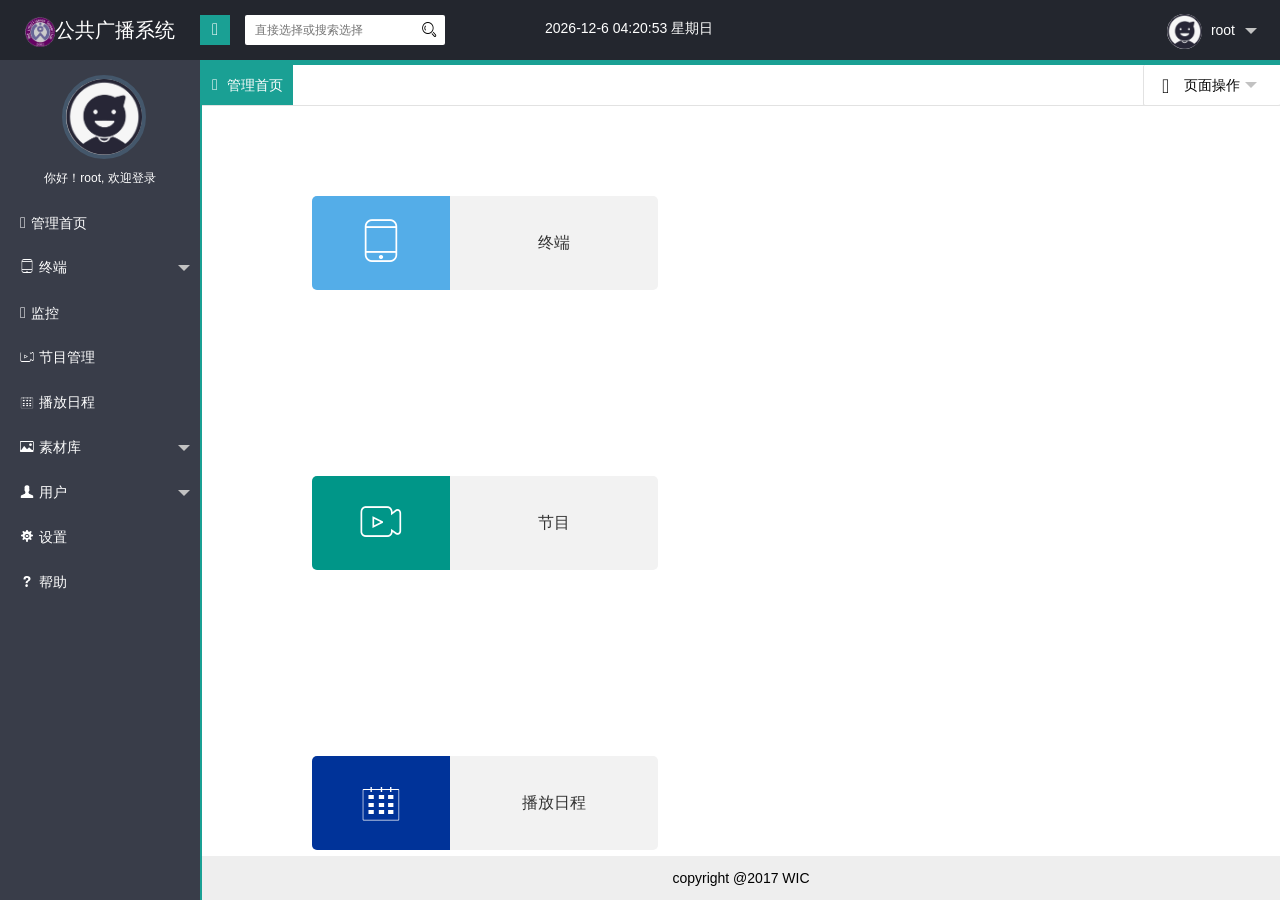
==== commit 3c866c1c: "8.11" ====
--- a/index.html
+++ b/index.html
@@ -10,9 +10,9 @@
 	<meta name="format-detection" content="telephone=no">
 
 	<link rel="icon" href="images/公司logo.png">
-	<link rel="stylesheet" href="../layui/css/layui.css" media="all" />
-	<link rel="stylesheet" href="../css/iconfont.css" media="all" />
-	<link rel="stylesheet" href="../css/main.css" media="all" />
+	<link rel="stylesheet" href="layui/css/layui.css" media="all" />
+	<link rel="stylesheet" href="css/iconfont.css" media="all" />
+	<link rel="stylesheet" href="css/main.css" media="all" />
 
 </head>
 <body class="main_body">
@@ -20,7 +20,7 @@
 		<!-- 顶部 -->
 		<div class="layui-header header">
 			<div class="layui-main">
-				<a href="#" class="logo"><img src='images/公司logo.png' width="30" height="30">信息发布系统</a>
+				<a href="#" class="logo"><img src='images/公司logo.png' width="30" height="30">公共广播系统</a>
 				<!-- 显示/隐藏菜单 -->
 				<a href="javascript:;" class="iconfont hideMenu icon-menu1"></a>
 				<!-- 搜索 -->
@@ -37,7 +37,6 @@
 						<option value="8">模板比例</option>
 						<option value="9">用户</option>
 						<option value="10">设置</option>
-						<option value="11">关于</option>
 						<option value="12">帮助</option>
 			        </select>
 			        <i class="layui-icon">&#xe615;</i>
--- a/css/iconfont.css
+++ b/css/iconfont.css
@@ -6,11 +6,11 @@
 
 @font-face {
   font-family: 'iconfont';  /* project id 370043 */
-  src: url('//at.alicdn.com/t/font_370043_sfa3g8jy9cat6gvi.eot');
-  src: url('//at.alicdn.com/t/font_370043_sfa3g8jy9cat6gvi.eot?#iefix') format('embedded-opentype'),
-  url('//at.alicdn.com/t/font_370043_sfa3g8jy9cat6gvi.woff') format('woff'),
-  url('//at.alicdn.com/t/font_370043_sfa3g8jy9cat6gvi.ttf') format('truetype'),
-  url('//at.alicdn.com/t/font_370043_sfa3g8jy9cat6gvi.svg#iconfont') format('svg');
+  src: url('//at.alicdn.com/t/font_370043_xj1ssek606tlz0k9.eot');
+  src: url('//at.alicdn.com/t/font_370043_xj1ssek606tlz0k9.eot?#iefix') format('embedded-opentype'),
+  url('//at.alicdn.com/t/font_370043_xj1ssek606tlz0k9.woff') format('woff'),
+  url('//at.alicdn.com/t/font_370043_xj1ssek606tlz0k9.ttf') format('truetype'),
+  url('//at.alicdn.com/t/font_370043_xj1ssek606tlz0k9.svg#iconfont') format('svg');
 }
 
 .iconfont {
@@ -69,4 +69,6 @@
 
 .icon-permissions:before {content: '\e6b4';}
 
-.icon-wake:before {content: '\e669';}+.icon-wake:before {content: '\e669';}
+
+.icon-monitor1:before {content: '\e604';}
